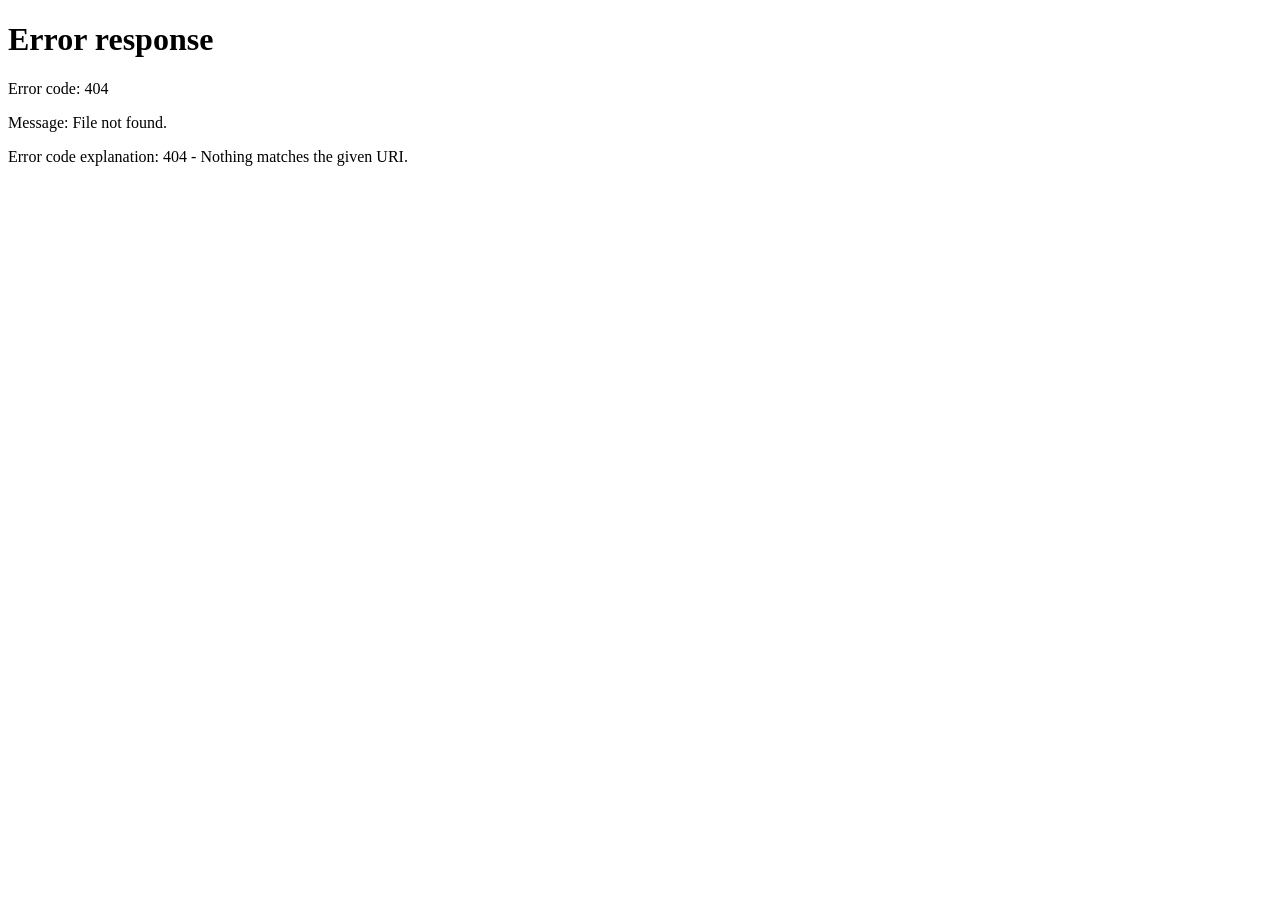
==== index.html @ 81b5ca11 "Create index.html" ====
<!DOCTYPE html>
<html>
<head>
  <meta charset="utf-8">
  <title>Redirecting...</title>
  <meta http-equiv="refresh" content="0; URL=your-file.html">
  <link rel="canonical" href="your-file.html">
</head>
<body>
  <p>Redirecting to <a href="65 лет космонавтике.html">the new page</a>...</p>
</body>
</html>
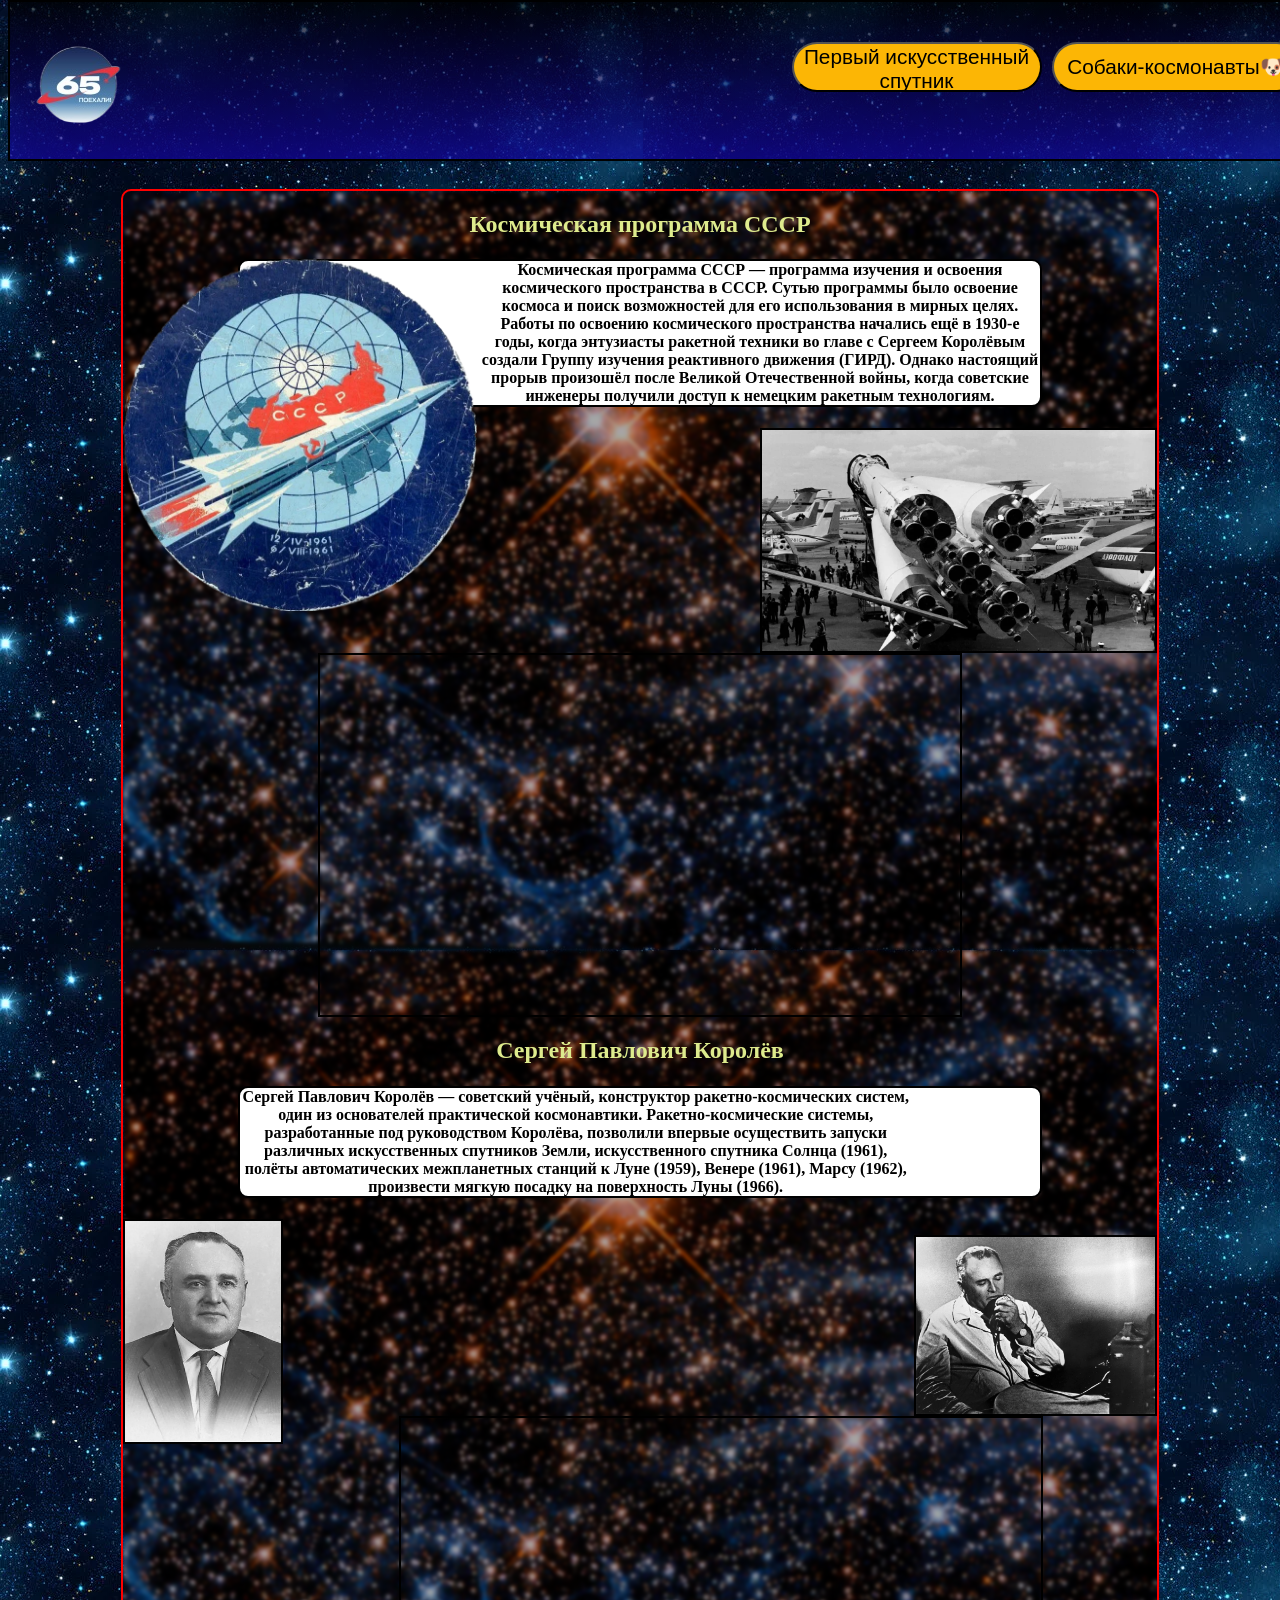
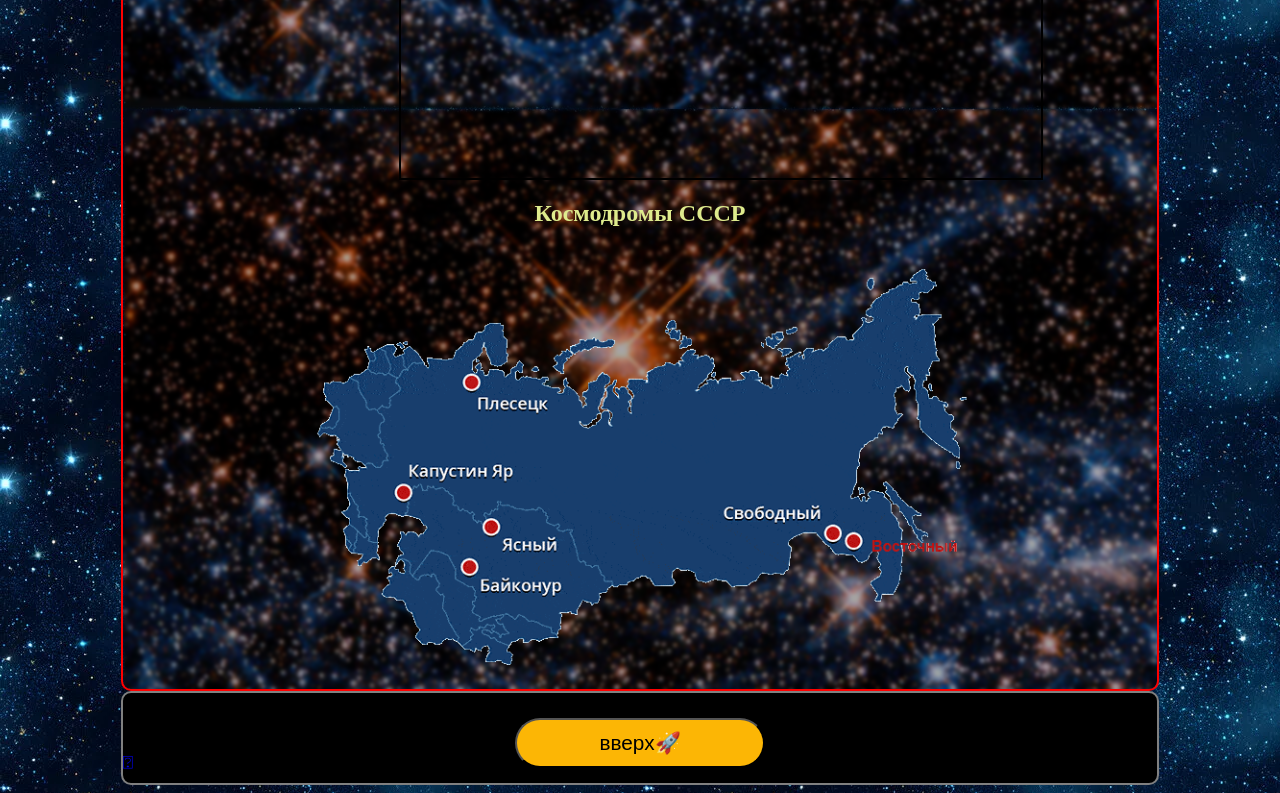
==== commit 3fdcffff: "Update index.html" ====
--- a/index.html
+++ b/index.html
@@ -3,10 +3,10 @@
 <head>
   <meta charset="utf-8">
   <title>Redirecting...</title>
-  <meta http-equiv="refresh" content="0; URL=your-file.html">
-  <link rel="canonical" href="your-file.html">
+  <meta http-equiv="refresh" content="0; URL=65 лет космонавтики.html">
+  <link rel="canonical" href="65 лет космонавтики.html">
 </head>
 <body>
-  <p>Redirecting to <a href="65 лет космонавтике.html">the new page</a>...</p>
+  <p>Redirecting to <a href="65 лет космонавтики.html">the new page</a>...</p>
 </body>
 </html>
